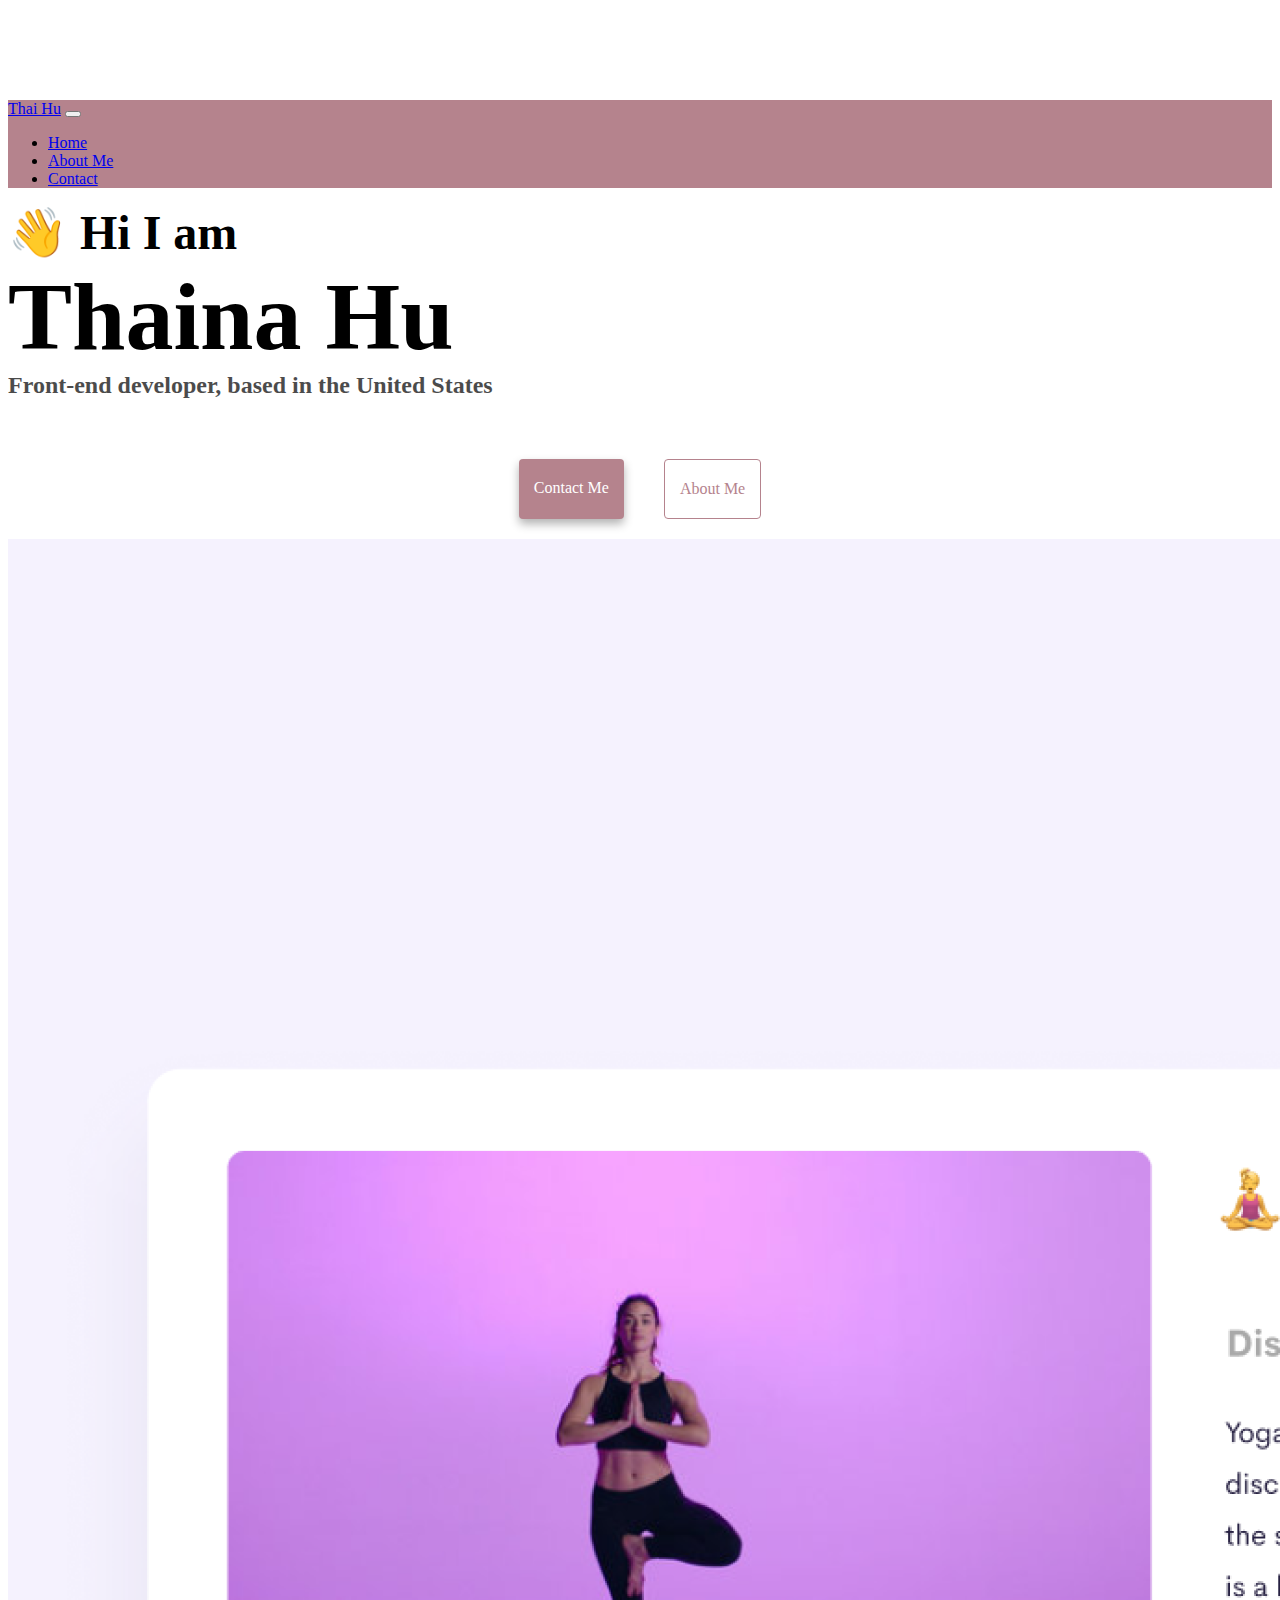
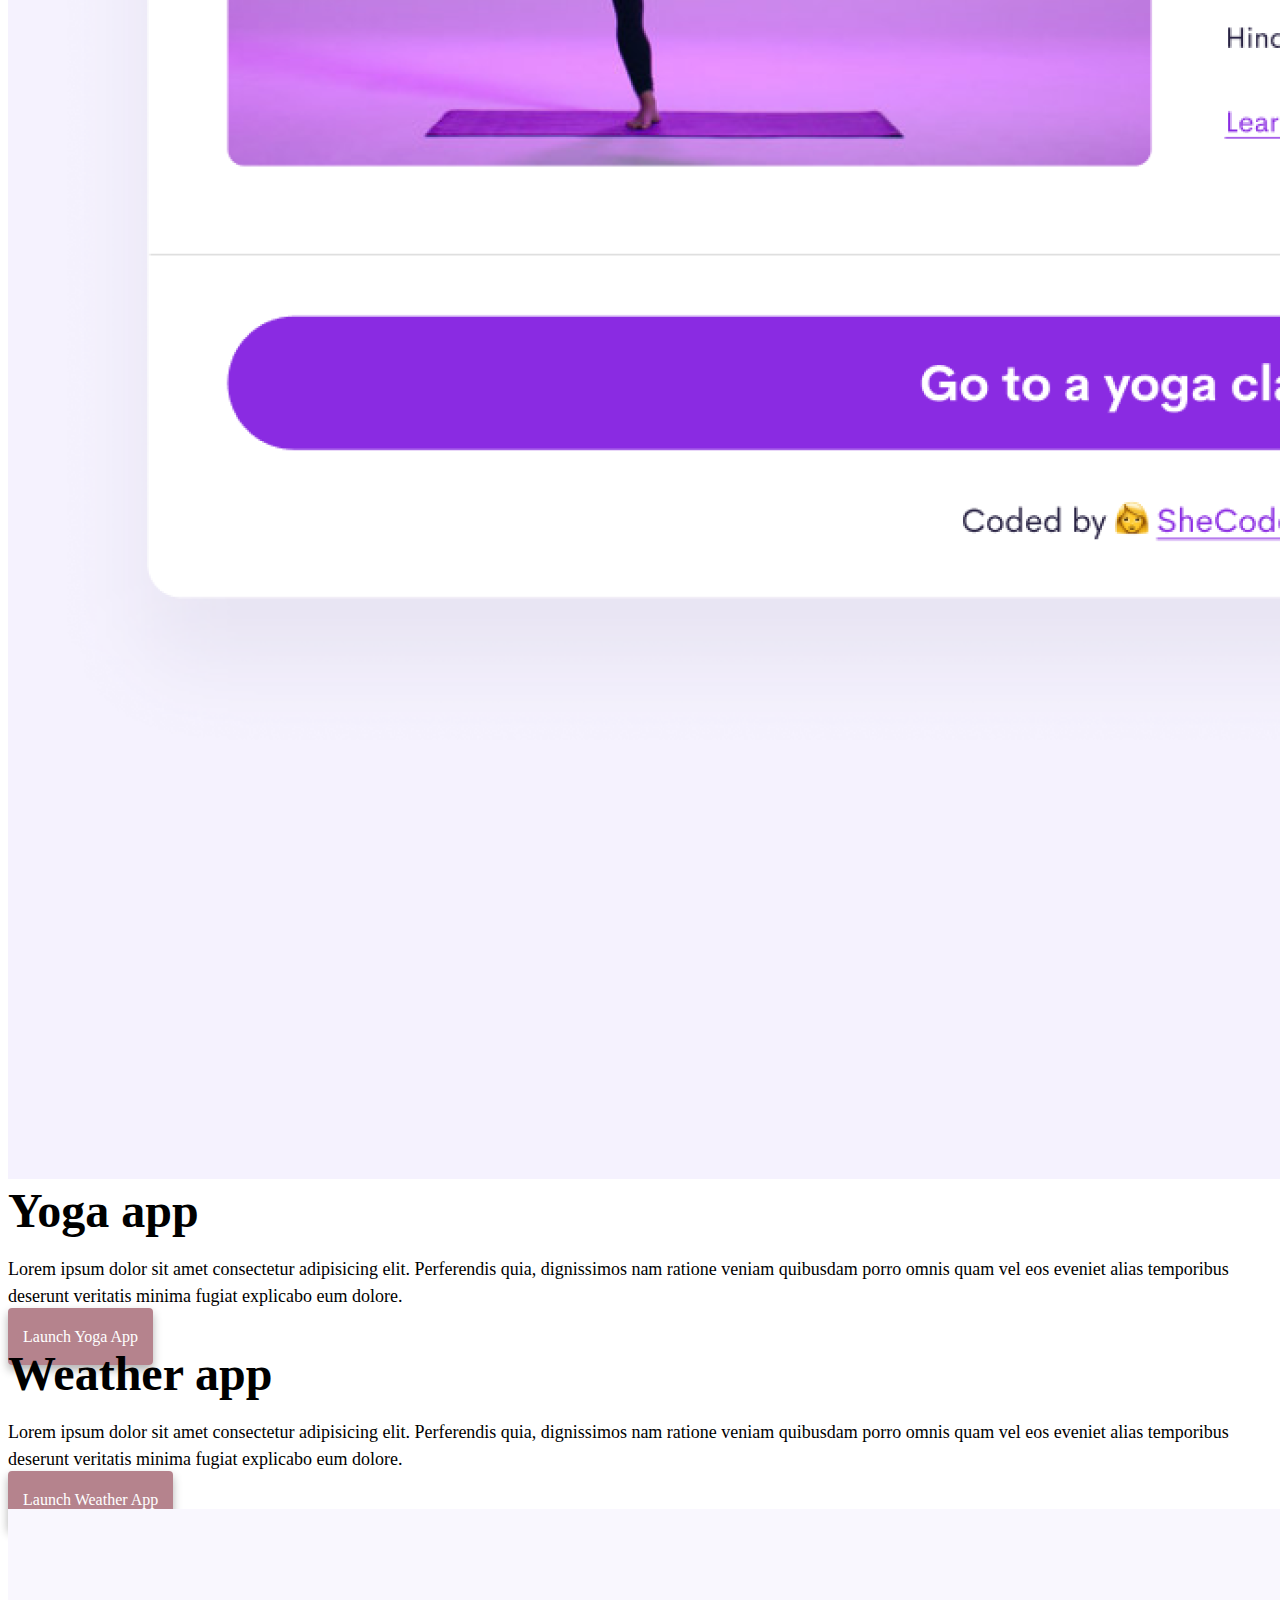
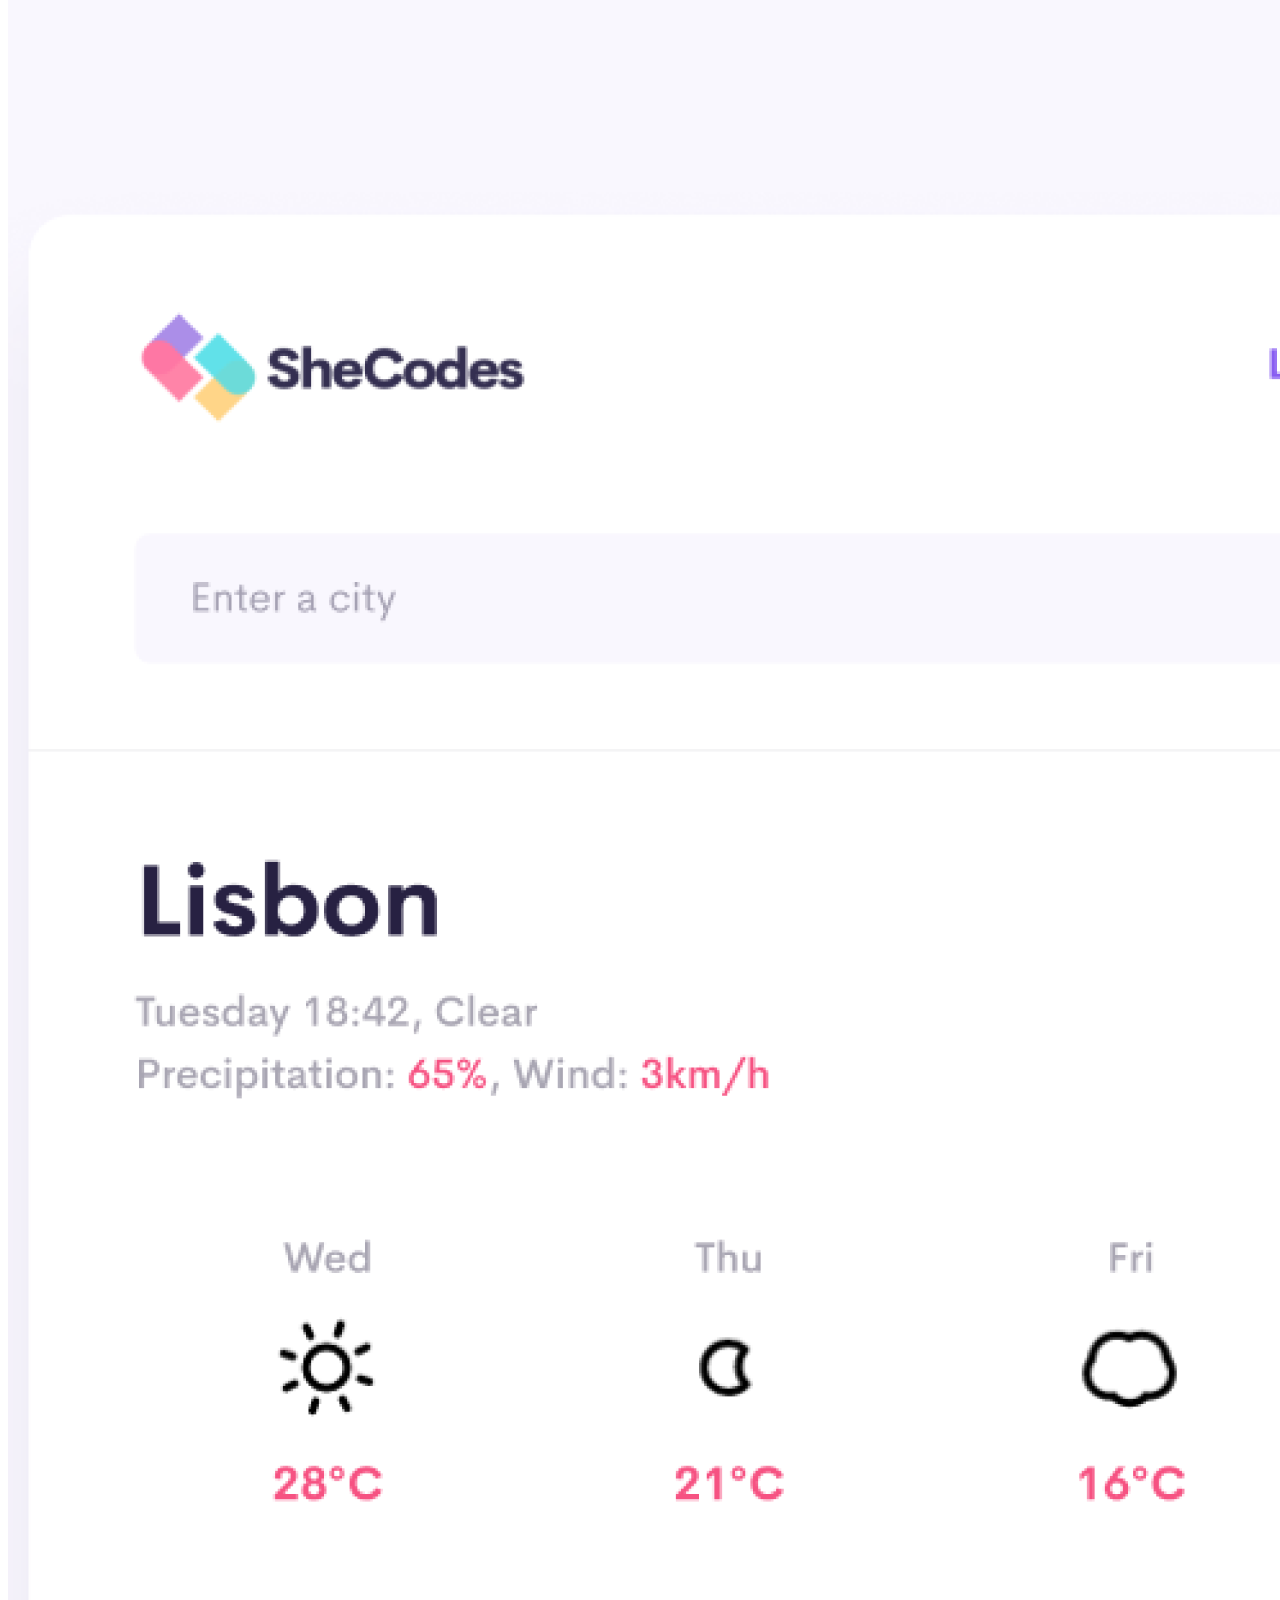
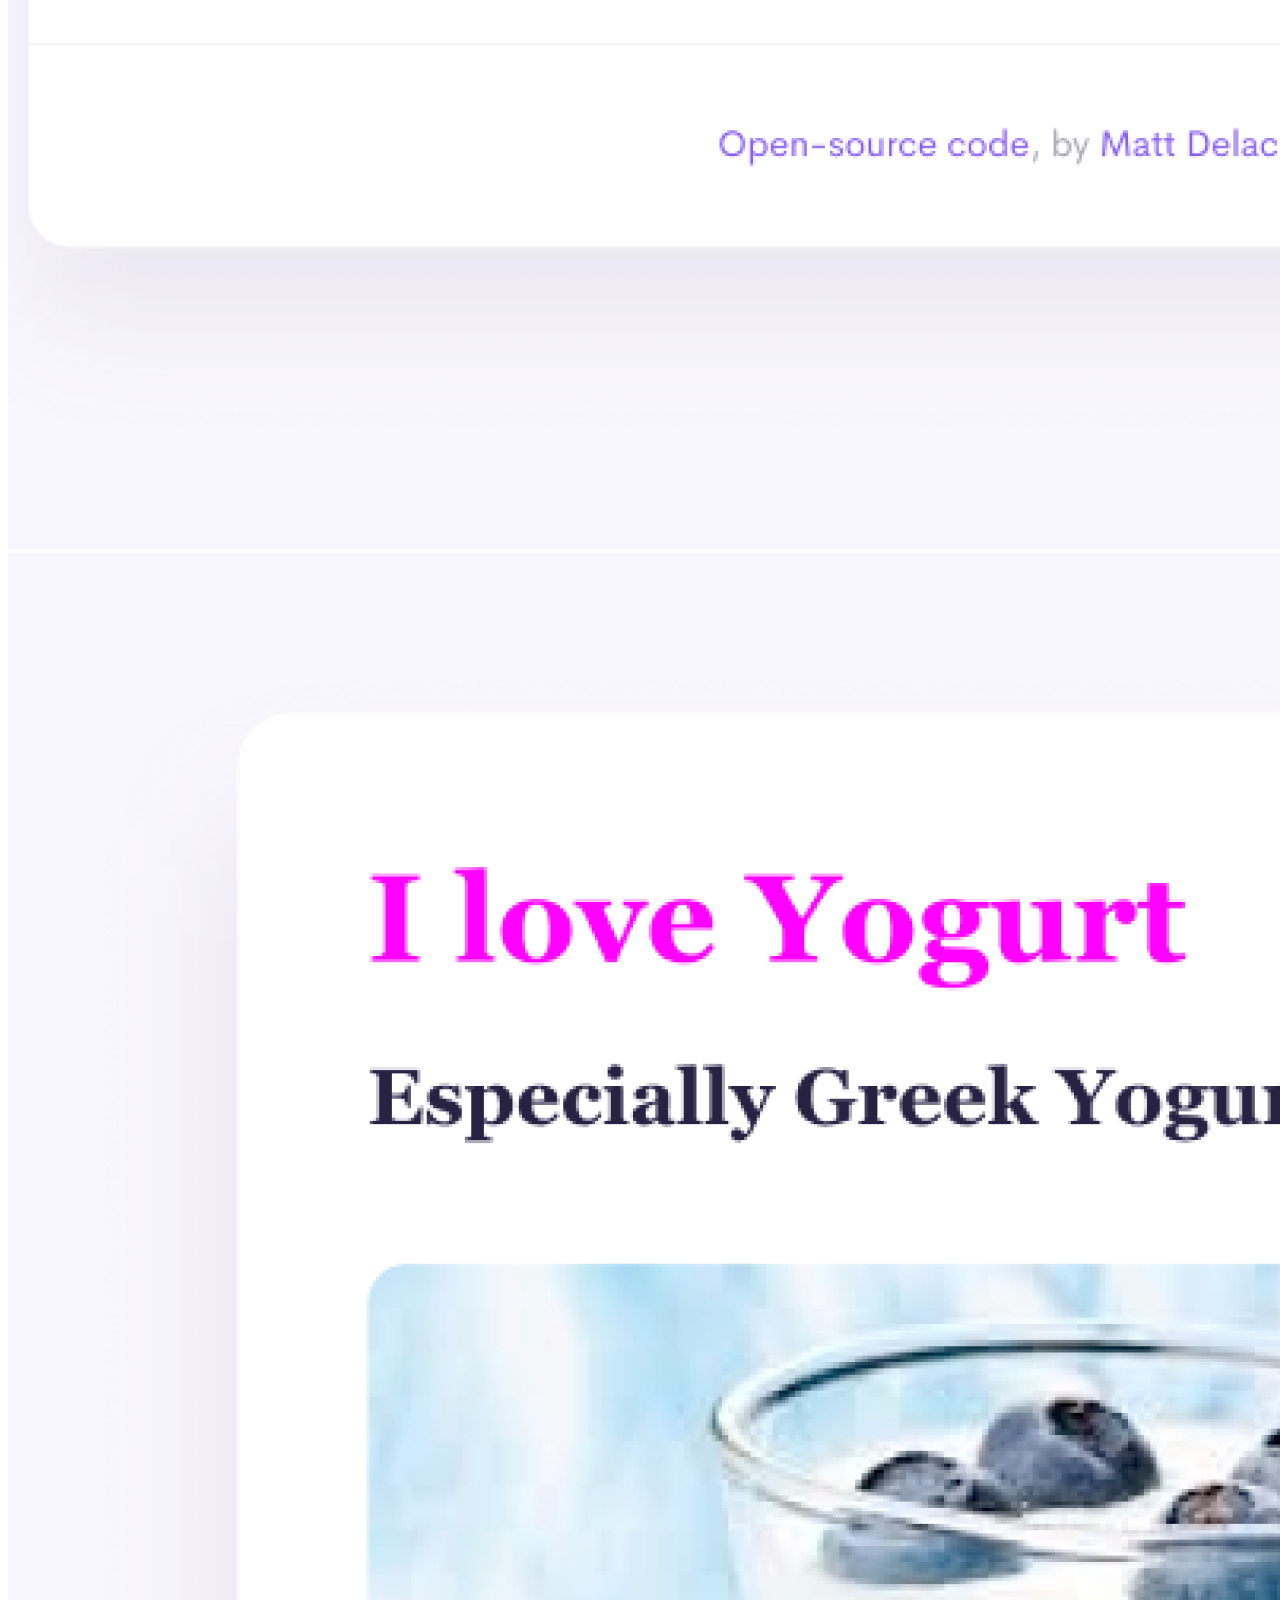
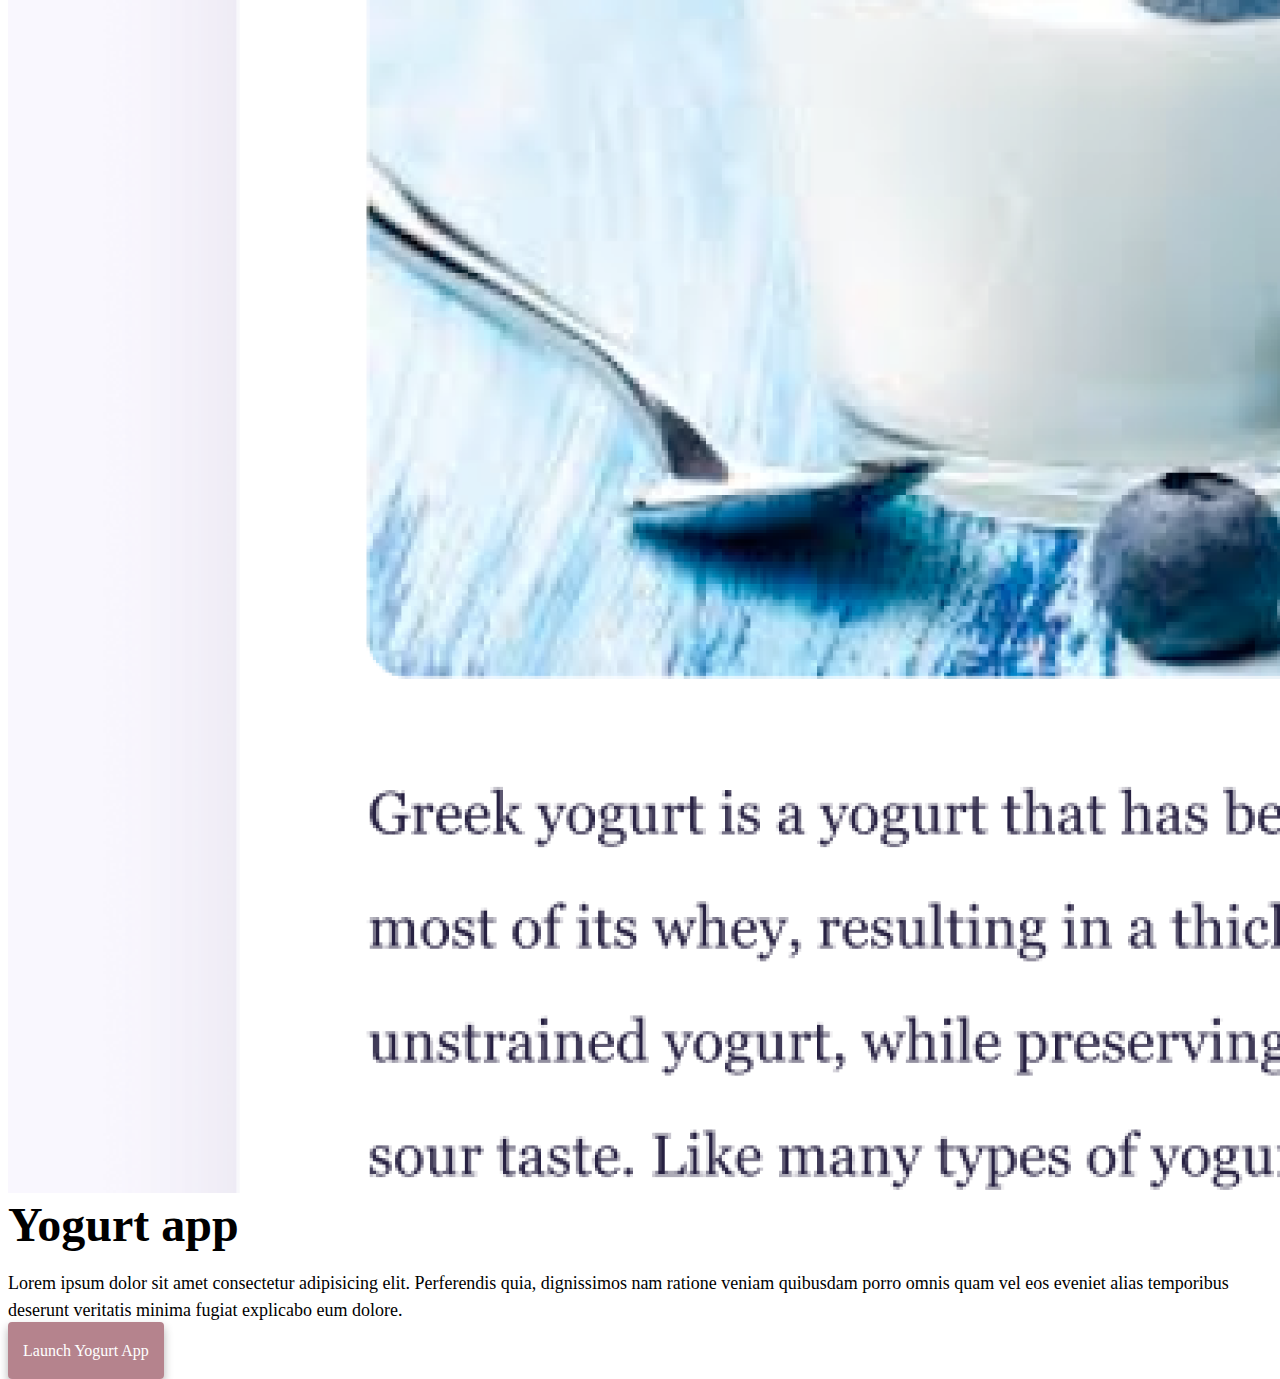
==== index.html @ 17cba2dd "Initial Push" ====
<!DOCTYPE html>
<html lang="en">
  <head>
    <meta charset="UTF-8" />
    <meta http-equiv="X-UA-Compatible" content="IE=edge" />
    <meta name="viewport" content="width=device-width, initial-scale=1.0" />
    <title>Thaina Hu</title>

    <link
      href="https://cdn.jsdelivr.net/npm/bootstrap@5.3.2/dist/css/bootstrap.min.css"
      rel="stylesheet"
      integrity="sha384-T3c6CoIi6uLrA9TneNEoa7RxnatzjcDSCmG1MXxSR1GAsXEV/Dwwykc2MPK8M2HN"
      crossorigin="anonymous"
    />
    <script
      src="https://cdn.jsdelivr.net/npm/bootstrap@5.3.2/dist/js/bootstrap.bundle.min.js"
      integrity="sha384-C6RzsynM9kWDrMNeT87bh95OGNyZPhcTNXj1NW7RuBCsyN/o0jlpcV8Qyq46cDfL"
      crossorigin="anonymous"
    ></script>
    <link rel="stylesheet" href="src/style.css" />
  </head>
  <body>
    <nav
      class="navbar fixed-top navbar-expand-lg navbar-dark"
      style="background-color: #b5838d"
      ;
    >
      <div class="container-fluid">
        <a class="navbar-brand" href="#">Thai Hu</a>
        <button
          class="navbar-toggler"
          type="button"
          data-bs-toggle="collapse"
          data-bs-target="#navbarNav"
          aria-controls="navbarNav"
          aria-expanded="false"
          aria-label="Toggle navigation"
        >
          <span class="navbar-toggler-icon"></span>
        </button>
        <div class="collapse navbar-collapse" id="navbarNav">
          <ul class="navbar-nav">
            <li class="nav-item">
              <a class="nav-link active" aria-current="page" href="#">Home</a>
            </li>
            <li class="nav-item">
              <a class="nav-link" href="about.html">About Me</a>
            </li>
            <li class="nav-item">
              <a class="nav-link" href="about.html#contact">Contact</a>
            </li>
          </ul>
        </div>
      </div>
    </nav>

    <h2 class="text-center">👋 Hi I am</h2>
    <h1 class="text-center">Thaina Hu</h1>
    <h3 class="text-center">Front-end developer, based in the United States</h3>
    <div class="navigation-links">
      <a href="about.html#contact" class="primary-link">Contact me</a>
      <a href="about.html" class="secondary-link">About me</a>
    </div>

    <div class="container">
      <div class="row">
        <div class="col-md-6">
          <img src="images/yoga.png" class="img-fluid rounded" />
        </div>
        <div class="col-md-6">
          <h2 class="mb-3">Yoga app</h2>
          <p>
            Lorem ipsum dolor sit amet consectetur adipisicing elit. Perferendis
            quia, dignissimos nam ratione veniam quibusdam porro omnis quam vel
            eos eveniet alias temporibus deserunt veritatis minima fugiat
            explicabo eum dolore.
          </p>
          <div class="mt-5">
            <a href="#" class="primary-link">Launch Yoga App</a>
          </div>
        </div>
      </div>
      <div class="row mt-5">
        <div class="col-md-6">
          <h2 class="mb-3">Weather app</h2>
          <p>
            Lorem ipsum dolor sit amet consectetur adipisicing elit. Perferendis
            quia, dignissimos nam ratione veniam quibusdam porro omnis quam vel
            eos eveniet alias temporibus deserunt veritatis minima fugiat
            explicabo eum dolore.
          </p>
          <div class="mb-5 mt-5">
            <a href="#" class="primary-link">Launch Weather App</a>
          </div>
        </div>
        <div class="col-md-6">
          <img src="images/weather.png" class="img-fluid rounded" />
        </div>
      </div>
      <div class="row mt-5">
        <div class="col-md-6">
          <img src="images/yogurt.png" class="img-fluid rounded" />
        </div>
        <div class="col-md-6">
          <h2 class="mb-3">Yogurt app</h2>
          <p>
            Lorem ipsum dolor sit amet consectetur adipisicing elit. Perferendis
            quia, dignissimos nam ratione veniam quibusdam porro omnis quam vel
            eos eveniet alias temporibus deserunt veritatis minima fugiat
            explicabo eum dolore.
          </p>
          <div class="mt-5">
            <a href="#" class="primary-link">Launch Yogurt App</a>
          </div>
        </div>
      </div>
    </div>
  </body>
</html>
---- src/style.css ----
:root {
  --primary-color: #b5838d;
  --secondary-color: #f5f2fe;
  --box-shadow: 0 5px 10px rgba(0, 0, 0, 0.3);
}

body {
  margin-top: 100px;
}

h1,
h2,
h3 {
  margin: 0;
}

h1 {
  font-size: 96px;
}

h2 {
  font-size: 48px;
}

h3 {
  font-size: 24px;
  opacity: 0.7;
}

p {
  font-size: 18px;
  line-height: 1.5;
}

.navigation-links {
  display: flex;
  margin-top: 40px;
  justify-content: center;
}

.navigation-links a {
  margin: 20px;
}

.primary-link {
  border-radius: 4px;
  padding: 20px 15px;
  text-decoration: none;
  text-transform: capitalize;
  background: var(--primary-color);
  box-shadow: var(--box-shadow);
  color: white;
}

.secondary-link {
  border-radius: 4px;
  padding: 20px 15px;
  text-decoration: none;
  text-transform: capitalize;
  color: var(--primary-color);
  border: 1px solid var(--primary-color);
}

.homepage-link {
  color: var(--primary-color);
  text-align: center;
  display: block;
}

.about-paragraphs {
  margin: 30px 0;
}

.about-paragraphs p {
  margin: 10px;
}

.email-link {
  display: flex;
  justify-content: center;
  color: var(--primary-color);
  font-size: 28px;
  text-decoration: none;
}

.email-link:hover {
  text-decoration: underline;
}
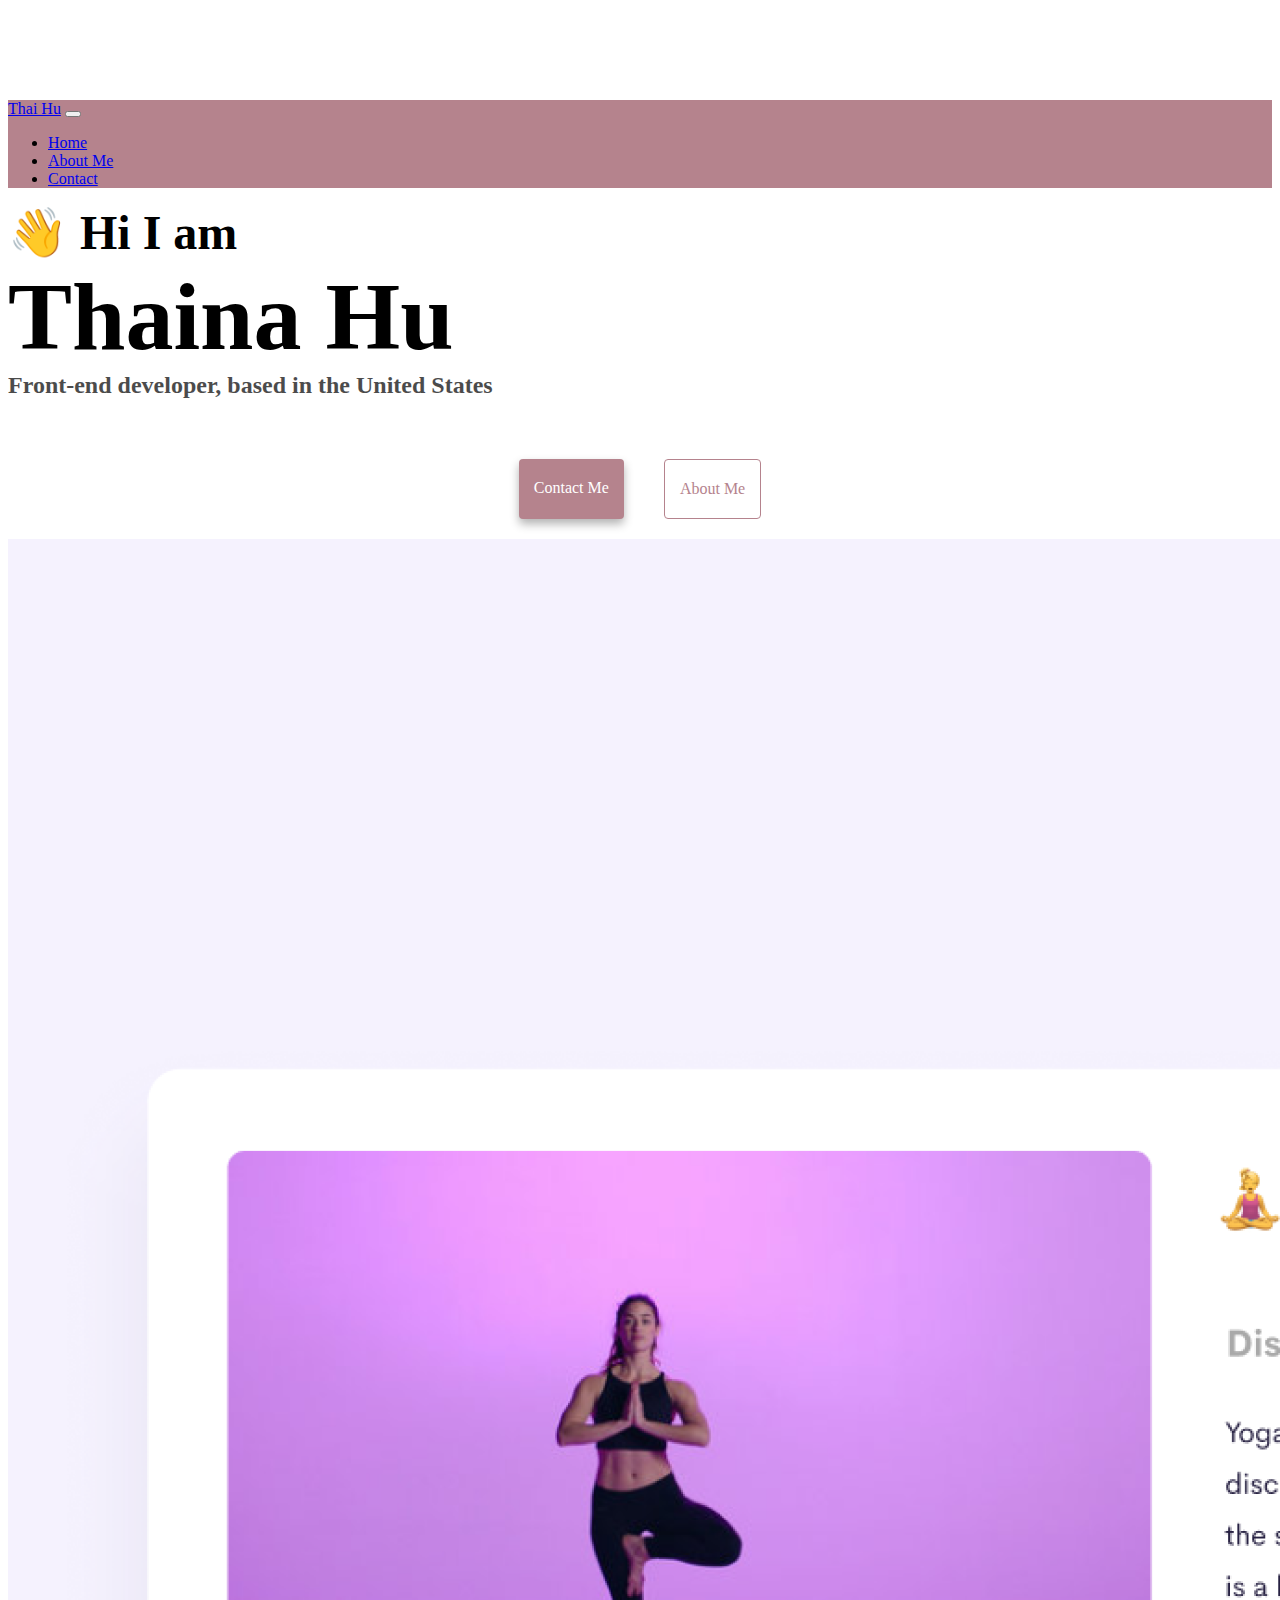
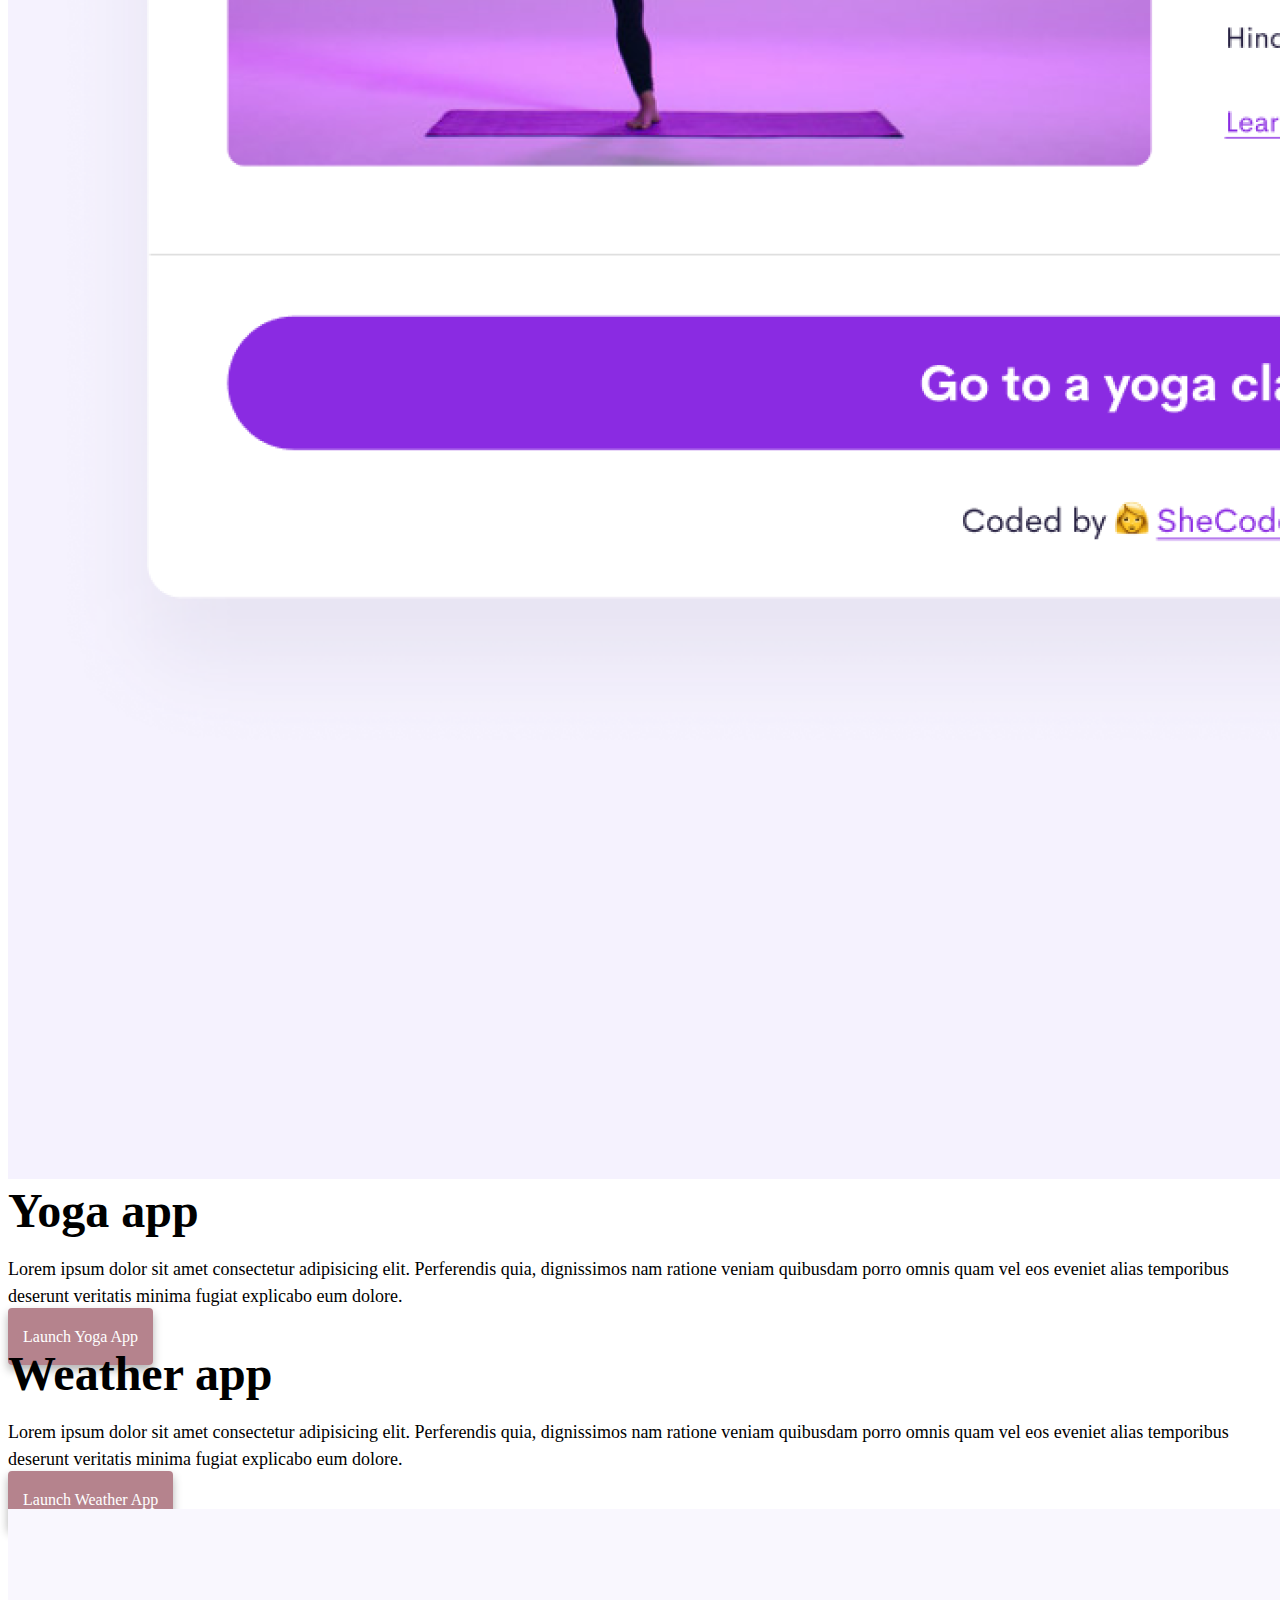
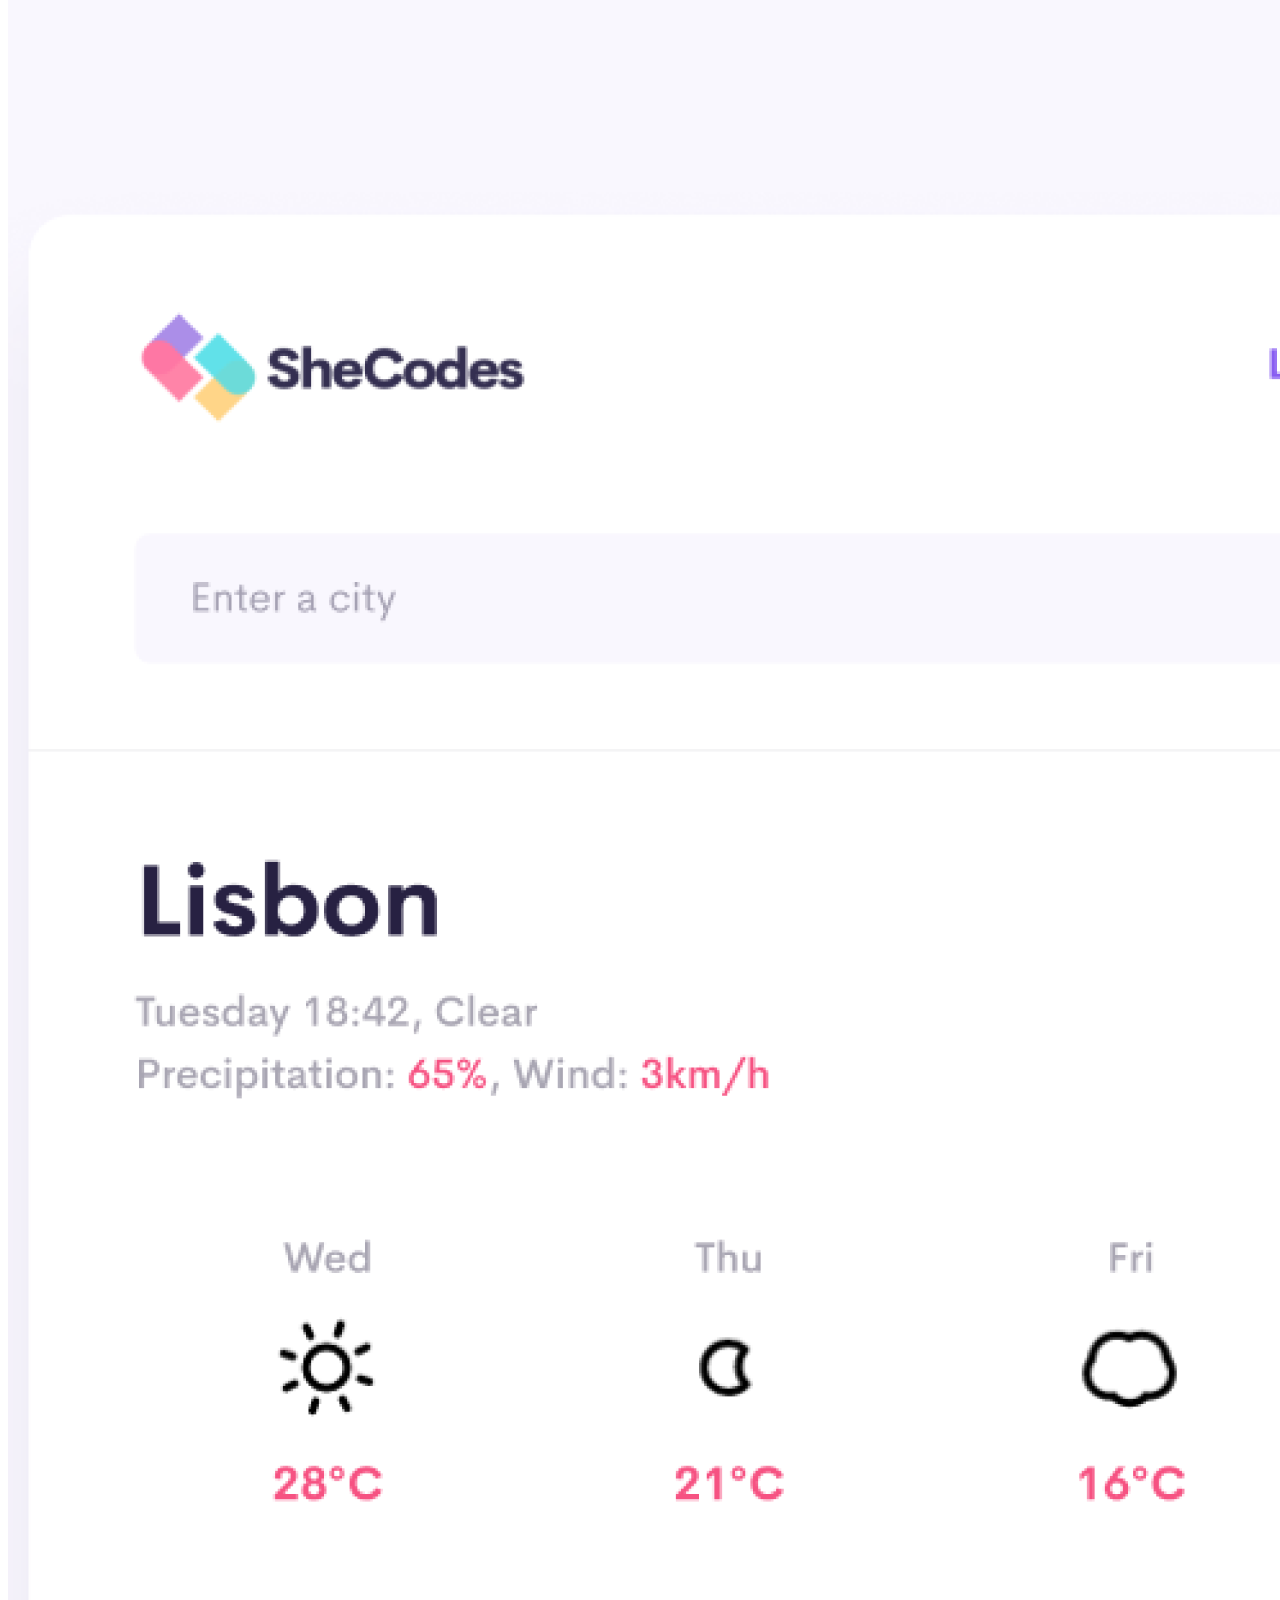
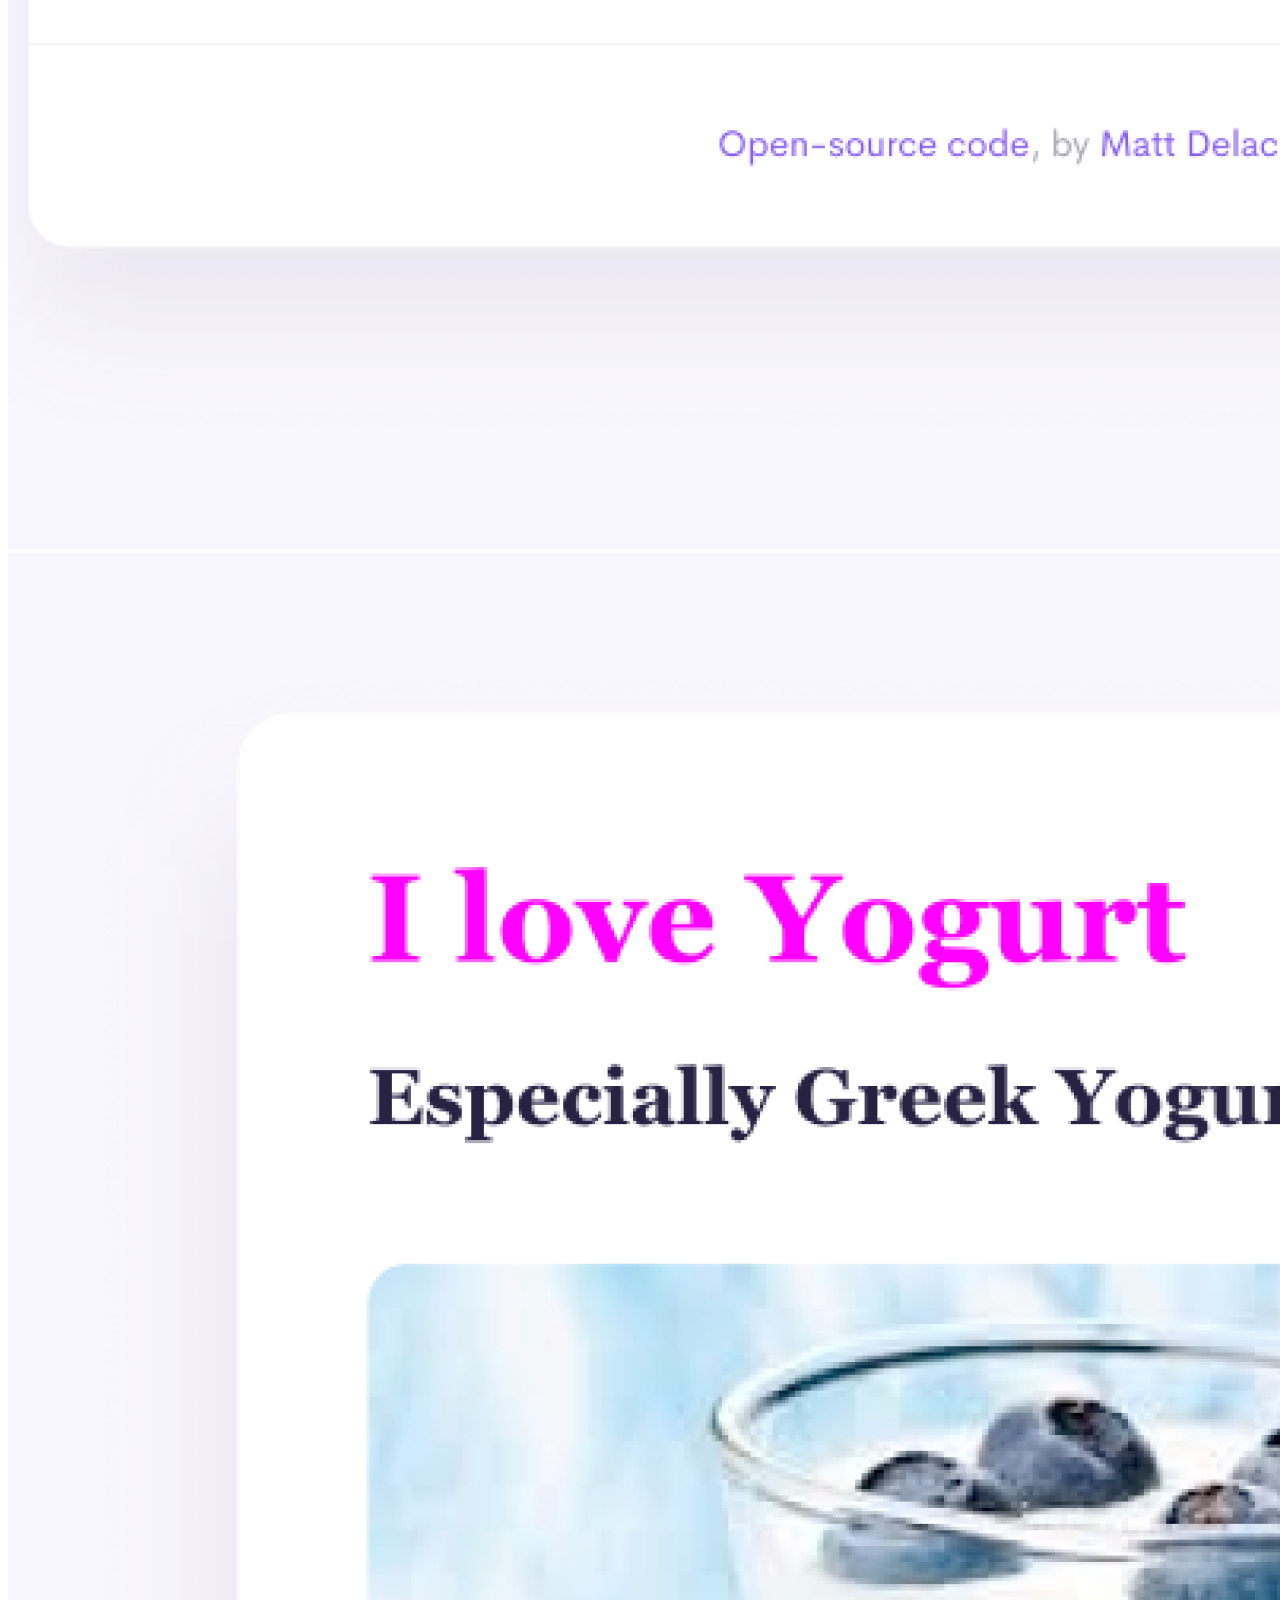
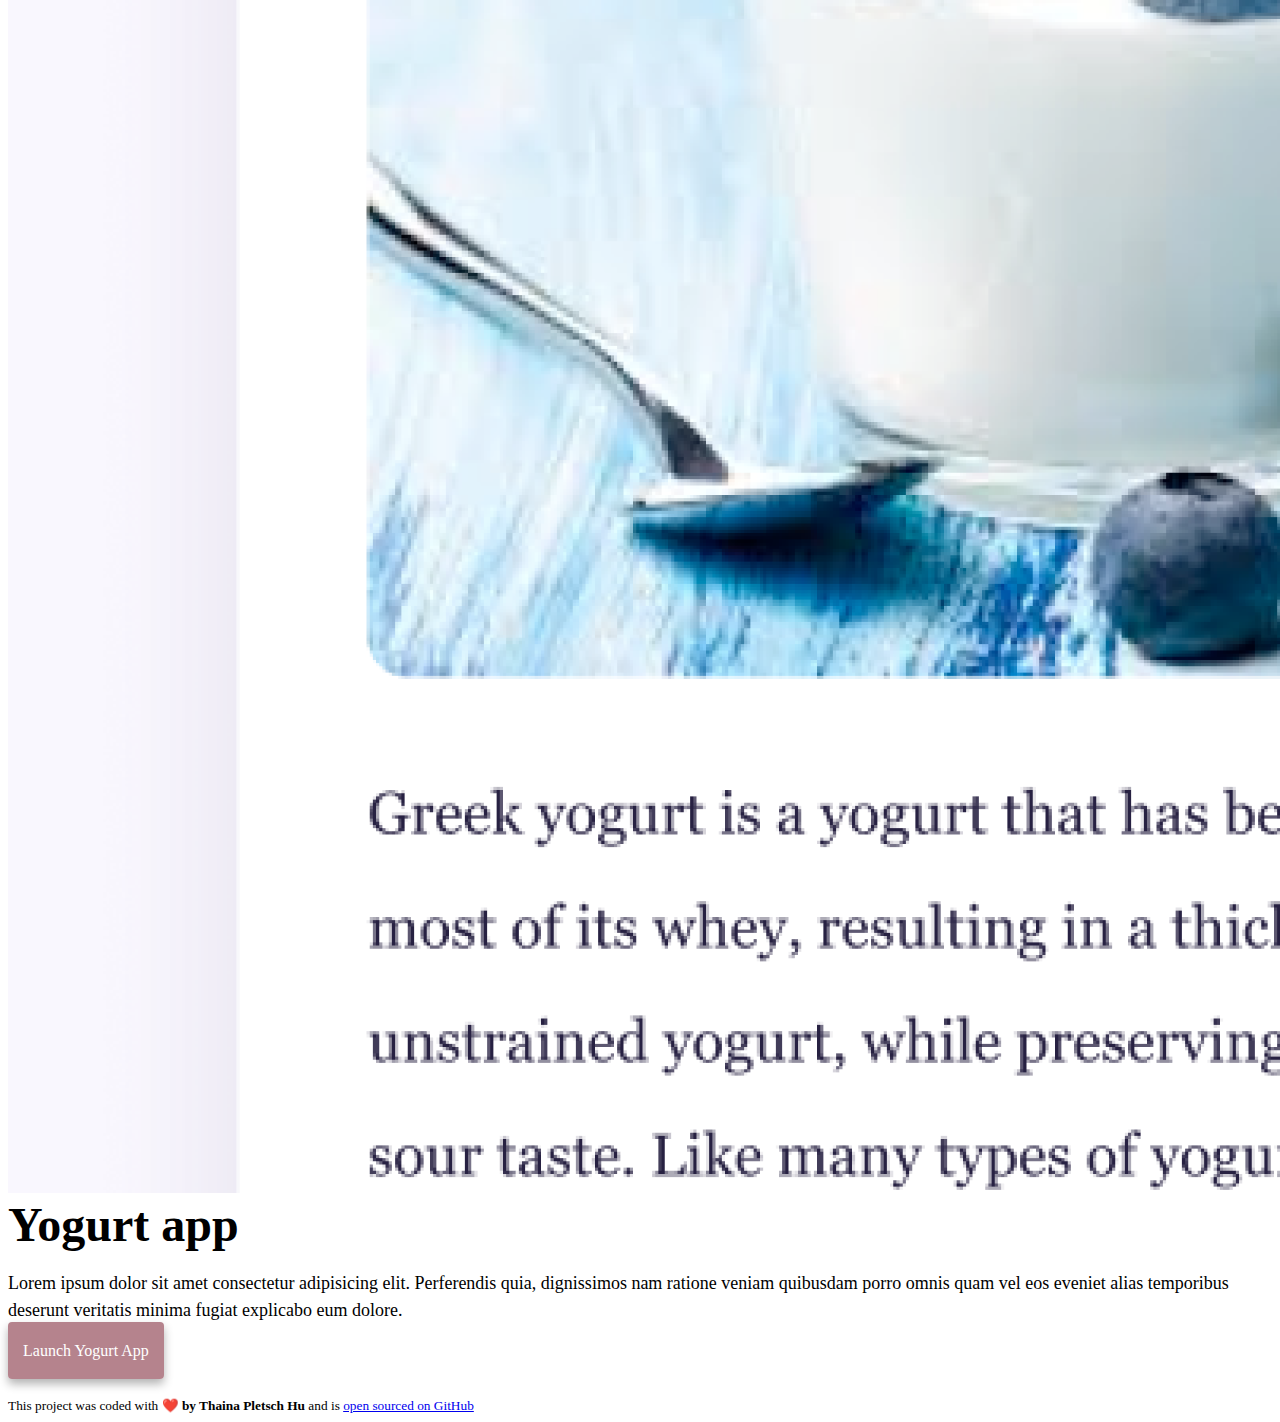
==== commit da008e15: "Added the footer" ====
--- a/index.html
+++ b/index.html
@@ -4,7 +4,8 @@
     <meta charset="UTF-8" />
     <meta http-equiv="X-UA-Compatible" content="IE=edge" />
     <meta name="viewport" content="width=device-width, initial-scale=1.0" />
-    <title>Thaina Hu</title>
+    <meta name="description" content="Front End Developer - Thaina Hu " />
+    <title>Front End Developer - Thaina Hu</title>
 
     <link
       href="https://cdn.jsdelivr.net/npm/bootstrap@5.3.2/dist/css/bootstrap.min.css"
@@ -56,16 +57,32 @@
 
     <h2 class="text-center">👋 Hi I am</h2>
     <h1 class="text-center">Thaina Hu</h1>
-    <h3 class="text-center">Front-end developer, based in the United States</h3>
-    <div class="navigation-links">
-      <a href="about.html#contact" class="primary-link">Contact me</a>
-      <a href="about.html" class="secondary-link">About me</a>
+    <h3 class="text-center mt-5">
+      Front-end developer, based in the United States
+    </h3>
+    <div class="navigation-links mb-4">
+      <a
+        href="about.html#contact"
+        class="primary-link"
+        title="Click here to contact Thaina Hu for front-end developing and web-design projects"
+        >Contact me</a
+      >
+      <a
+        href="about.html"
+        class="secondary-link"
+        title="Click here to learn more about Thaina Hu"
+        >About me</a
+      >
     </div>
 
     <div class="container">
       <div class="row">
         <div class="col-md-6">
-          <img src="images/yoga.png" class="img-fluid rounded" />
+          <img
+            src="images/yoga.png"
+            alt="yoga project screenshot"
+            class="img-fluid rounded"
+          />
         </div>
         <div class="col-md-6">
           <h2 class="mb-3">Yoga app</h2>
@@ -76,7 +93,12 @@
             explicabo eum dolore.
           </p>
           <div class="mt-5">
-            <a href="#" class="primary-link">Launch Yoga App</a>
+            <a
+              href="#"
+              class="primary-link"
+              title="click here to see the yoga project made by Thaina Hu"
+              >Launch Yoga App</a
+            >
           </div>
         </div>
       </div>
@@ -90,16 +112,29 @@
             explicabo eum dolore.
           </p>
           <div class="mb-5 mt-5">
-            <a href="#" class="primary-link">Launch Weather App</a>
+            <a
+              href="#"
+              class="primary-link"
+              title="click here to see the weather project made by Thaina Hu"
+              >Launch Weather App</a
+            >
           </div>
         </div>
         <div class="col-md-6">
-          <img src="images/weather.png" class="img-fluid rounded" />
+          <img
+            src="images/weather.png"
+            alt="weather app screenshot"
+            class="img-fluid rounded"
+          />
         </div>
       </div>
       <div class="row mt-5">
         <div class="col-md-6">
-          <img src="images/yogurt.png" class="img-fluid rounded" />
+          <img
+            src="images/yogurt.png"
+            alt="yogurt app screenshot"
+            class="img-fluid rounded"
+          />
         </div>
         <div class="col-md-6">
           <h2 class="mb-3">Yogurt app</h2>
@@ -110,10 +145,32 @@
             explicabo eum dolore.
           </p>
           <div class="mt-5">
-            <a href="#" class="primary-link">Launch Yogurt App</a>
+            <a
+              href="#"
+              class="primary-link"
+              title="click here to see the yogurt project made by Thaina Hu"
+              >Launch Yogurt App</a
+            >
           </div>
         </div>
       </div>
+      <br />
+      <br />
+      <footer>
+        <div class="footer">
+          <small
+            >This project was coded with ❤️
+            <strong> <span class="name"> by Thaina Pletsch Hu</span></strong>
+            and is
+            <a
+              href="https://github.com/pletschthai/responsive-main-project"
+              target="_blank"
+            >
+              open sourced on GitHub</a
+            >
+          </small>
+        </div>
+      </footer>
     </div>
   </body>
 </html>
--- a/src/style.css
+++ b/src/style.css
@@ -86,3 +86,24 @@
 .email-link:hover {
   text-decoration: underline;
 }
+
+@media (max-width: 576px) {
+  h1 {
+    text-align: center;
+    font-size: 60px;
+  }
+  h2 {
+    text-align: center;
+    font-size: 32px;
+  }
+  img {
+    display: none;
+  }
+  .primary-link {
+    display: flex;
+    justify-content: center;
+  }
+  p {
+    text-align: center;
+  }
+}
